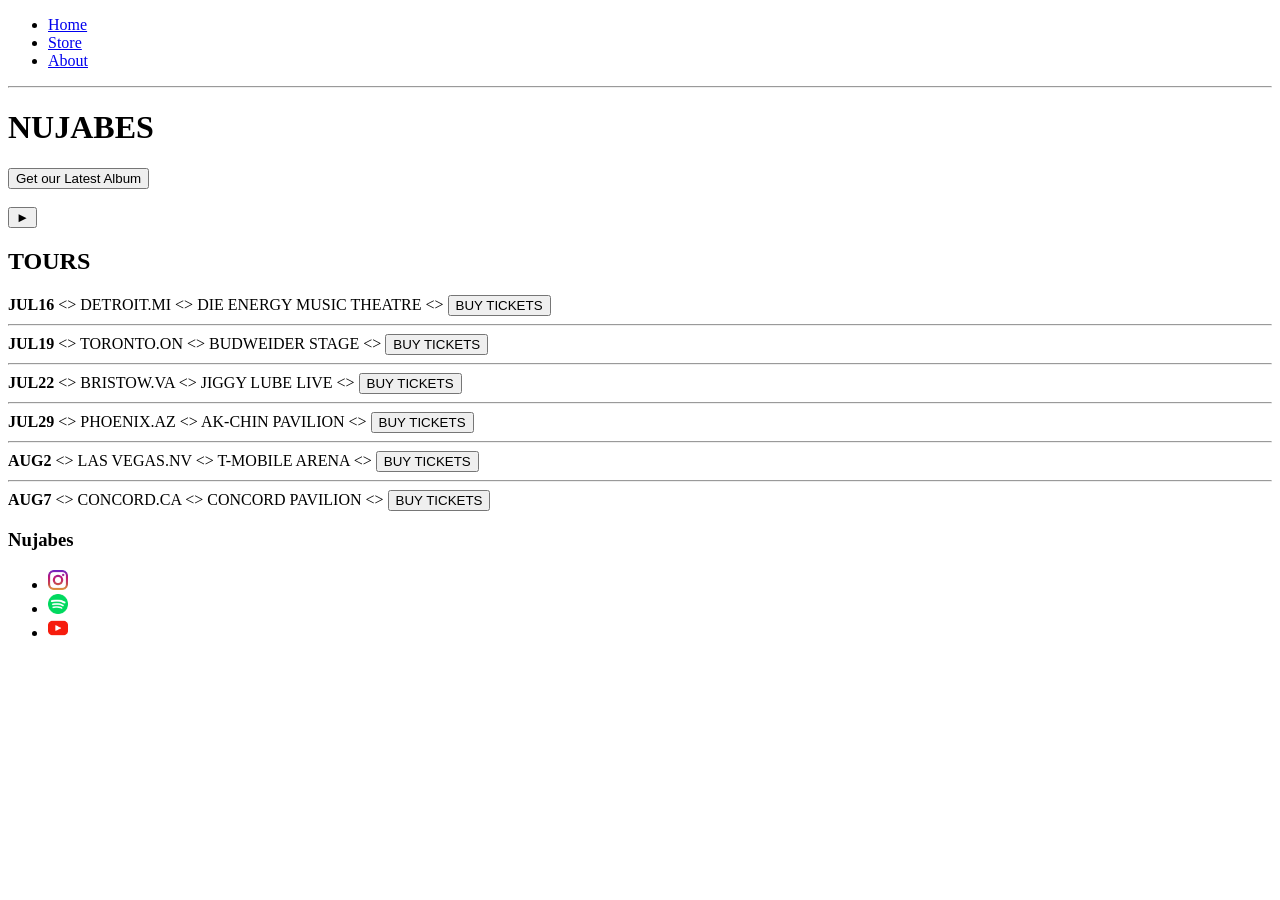
==== index.html @ f5e76d1a "basic HTML" ====
<!DOCTYPE html>
<html lang="en">
<head>
    <meta charset="UTF-8">
    <meta name="viewport" content="width=device-width, initial-scale=1.0">
    <meta name="description" content="NUJABES Website">
    <title>NUJABES</title>
    <link rel="icon" type="image/x-icon" href="/images/Nujabes_logo.ico">

<body>
    <header>
        <nav>
            <ul>
                <li><a href="index.html">Home</a></li>
                <li><a href="store.html">Store</a></li>
                <li><a href="about.html">About</a></li>
            </ul>
        </nav>
        <hr>
        <h1>NUJABES</h1>
        <button type="button">Get our Latest Album</button>
        <br><br>
        <button type="button">&#9658;</button>
    </header>
    <section>
        <h2>TOURS</h2>
        <div>
            <div>
                <strong>JUL16</strong> 
                &lt;&gt;
                <span>DETROIT.MI</span>
                &lt;&gt;
                <span>DIE ENERGY MUSIC THEATRE</span>
                &lt;&gt;
                <button type="button">BUY TICKETS</button>
                <hr>
            </div>
            <div>
                <strong>JUL19</strong> 
                &lt;&gt;
                <span>TORONTO.ON</span>
                &lt;&gt;
                <span>BUDWEIDER STAGE</span>
                &lt;&gt;
                <button type="button">BUY TICKETS</button>
                <hr>
            </div>
            <div>
                <strong>JUL22</strong> 
                &lt;&gt;
                <span>BRISTOW.VA</span>
                &lt;&gt;
                <span>JIGGY LUBE LIVE</span>
                &lt;&gt;
                <button type="button">BUY TICKETS</button>
                <hr>
            </div>
            <div>
                <strong>JUL29</strong> 
                &lt;&gt;
                <span>PHOENIX.AZ</span>
                &lt;&gt;
                <span>AK-CHIN PAVILION</span>
                &lt;&gt;
                <button type="button">BUY TICKETS</button>
                <hr>
            </div>
            <div>
                <strong>AUG2</strong> 
                &lt;&gt;
                <span>LAS VEGAS.NV</span>
                &lt;&gt;
                <span>T-MOBILE ARENA</span>
                &lt;&gt;
                <button type="button">BUY TICKETS</button>
                <hr>
            </div>
            <div>
                <strong>AUG7</strong> 
                &lt;&gt;
                <span>CONCORD.CA</span>
                &lt;&gt;
                <span>CONCORD PAVILION</span>
                &lt;&gt;
                <button type="button">BUY TICKETS</button>
                
            </div>
        </div>
    </section>

    <footer>
        <h3>Nujabes</h3>
        <ul>
            <li>
                <a href="https://www.instagram.com/nujabes.official" target="_blank">
                    <img src="/images/Social Media/instagram.png" style="width: 20px;height: 20px;">
                </a>
            </li>
            <li>
                <a href="https://www.youtube.com/@Nujabes19740207"  target="_blank">
                    <img src="/images/Social Media/spotify.png" style="width: 20px;height: 20px;">
                </a>
            </li>
            <li>
                <a href="https://open.spotify.com/artist/3Rq3YOF9YG9YfCWD4D56RZ?si=zA-_gRPVTGOdoZE_CjC2cA"  target="_blank"f>
                    <img src="/images/Social Media/youtube.png" style="width: 20px;height: 20px;">
                </a>
            </li>
        </ul>
    </footer>



    </main>
</body>
</html>
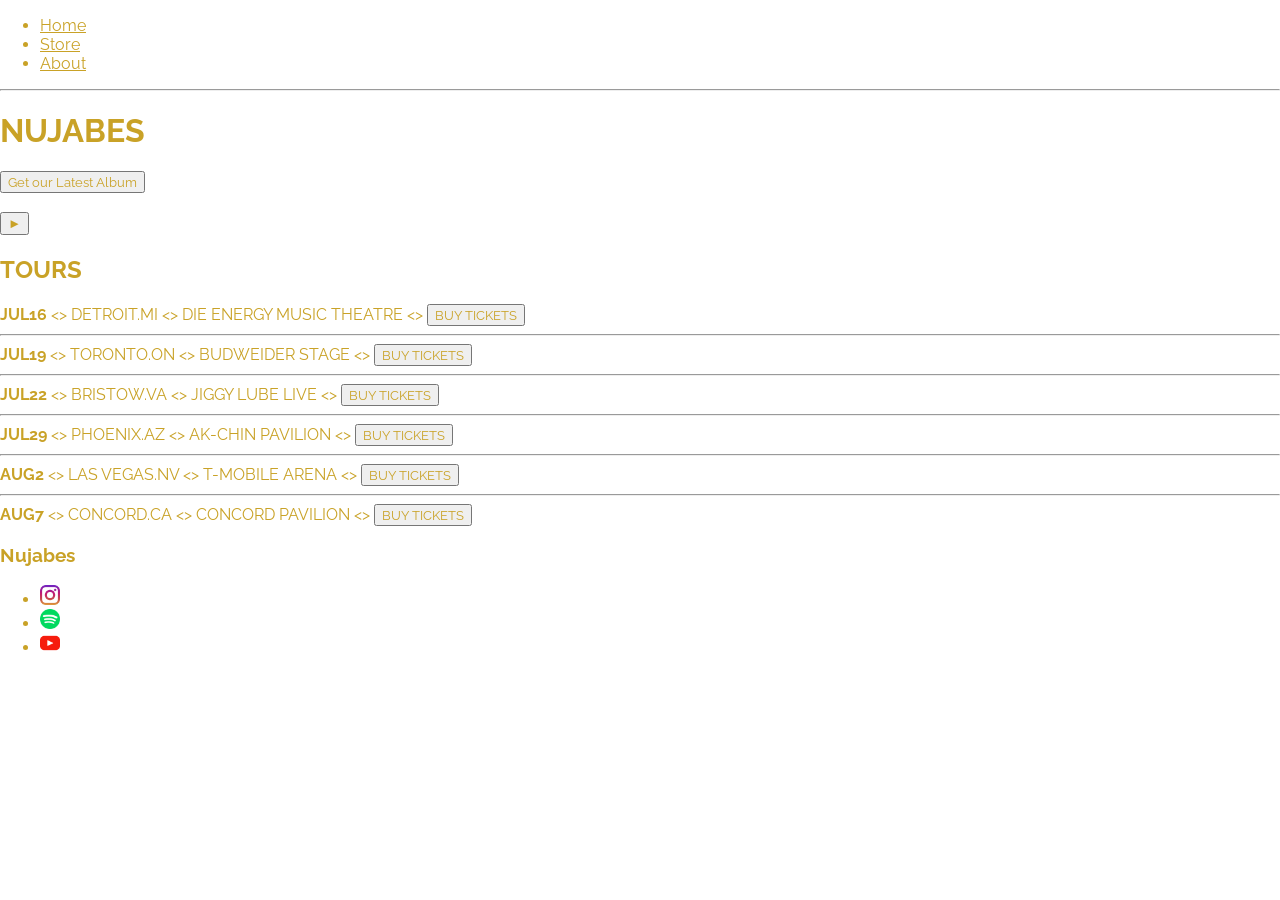
==== commit 2fd2b6f6: "basic css for the about page" ====
--- a/index.html
+++ b/index.html
@@ -6,6 +6,7 @@
     <meta name="description" content="NUJABES Website">
     <title>NUJABES</title>
     <link rel="icon" type="image/x-icon" href="/images/Nujabes_logo.ico">
+    <link rel="stylesheet" href="style.css">
 
 <body>
     <header>
--- a/style.css
+++ b/style.css
@@ -0,0 +1,120 @@
+@import url('https://fonts.googleapis.com/css2?family=Raleway:wght@400;600;700&display=swap');
+@import url('https://fonts.googleapis.com/css2?family=Metal+Mania&family=Roboto:ital,wght@0,100..900;1,100..900&display=swap');
+
+
+@font-face {
+    font-family: "anything";
+    src: url('Fonts/Booter - Zero Zero.woff2') format("woff2"),
+         url('Fonts/Booter - Zero Zero.woff') format("woff");
+    font-weight: normal;
+    font-style: normal;
+}
+
+* {
+    box-sizing: border-box;
+    font-family: Raleway;
+    color: #C9A227;
+}
+
+html, body {
+    padding:0;
+    margin:0;
+}
+
+.nav ul {
+    margin:0;
+}
+
+.nav li{
+    display: inline;
+
+}
+
+.main-nav {
+    text-align: center;
+    font-size: 1.3em;
+    border-bottom: 1px solid #3a4b4b;  /*I could use some other colors like #5E4B2C */
+    background-color: rgba(0, 0, 0, .5);
+    background-blend-mode:multiply ;
+
+}
+
+.main-nav li {
+    padding: 0em 1.5em;
+}
+
+ .nav a {
+    display: inline-block;
+    padding:10px;
+    text-decoration: none;
+    
+} 
+.nav a:hover {
+    background-color: rgba(255, 255, 255, .3);
+}
+.header {
+    background-image:url('images/header-bg.avif') ;
+    background-size: cover;
+    background-color: rgba(0, 0, 0, .3);
+    background-blend-mode: multiply;
+    padding-bottom: 50px;
+}
+
+.band-name {
+    margin: 0;
+    font-size: 4em;
+    font-family: anything;
+    font-weight: normal;
+}
+
+.band-name-large {
+    text-align: center;
+    font-size: 6em;
+}
+
+.content-section {
+    margin: 1em;
+}
+
+.container {
+    max-width: 900px;
+    margin: 0 auto;
+    padding: 0 1.5em;
+}
+
+.section-header {
+    font-family: Metal Mania;
+    font-weight: normal;
+    color: #826a1a;
+}
+
+.about-band-image {
+    float: left;
+    width: 300px;
+    margin: 15px;
+    border-radius: 50%;
+}
+
+.main-footer {
+    background-color: #826a1a;
+    margin: 0;
+    color: #3a4b4b;
+    padding: 0.3em 0.5em;
+    
+}
+
+.main-footer-container {
+    display: flex;
+    align-items: center;
+
+}
+
+.main-footer-container ul {
+    flex-grow: 1;
+    text-align: end;
+}
+
+.footer-nav {
+    padding: 0 .5em;
+}
+
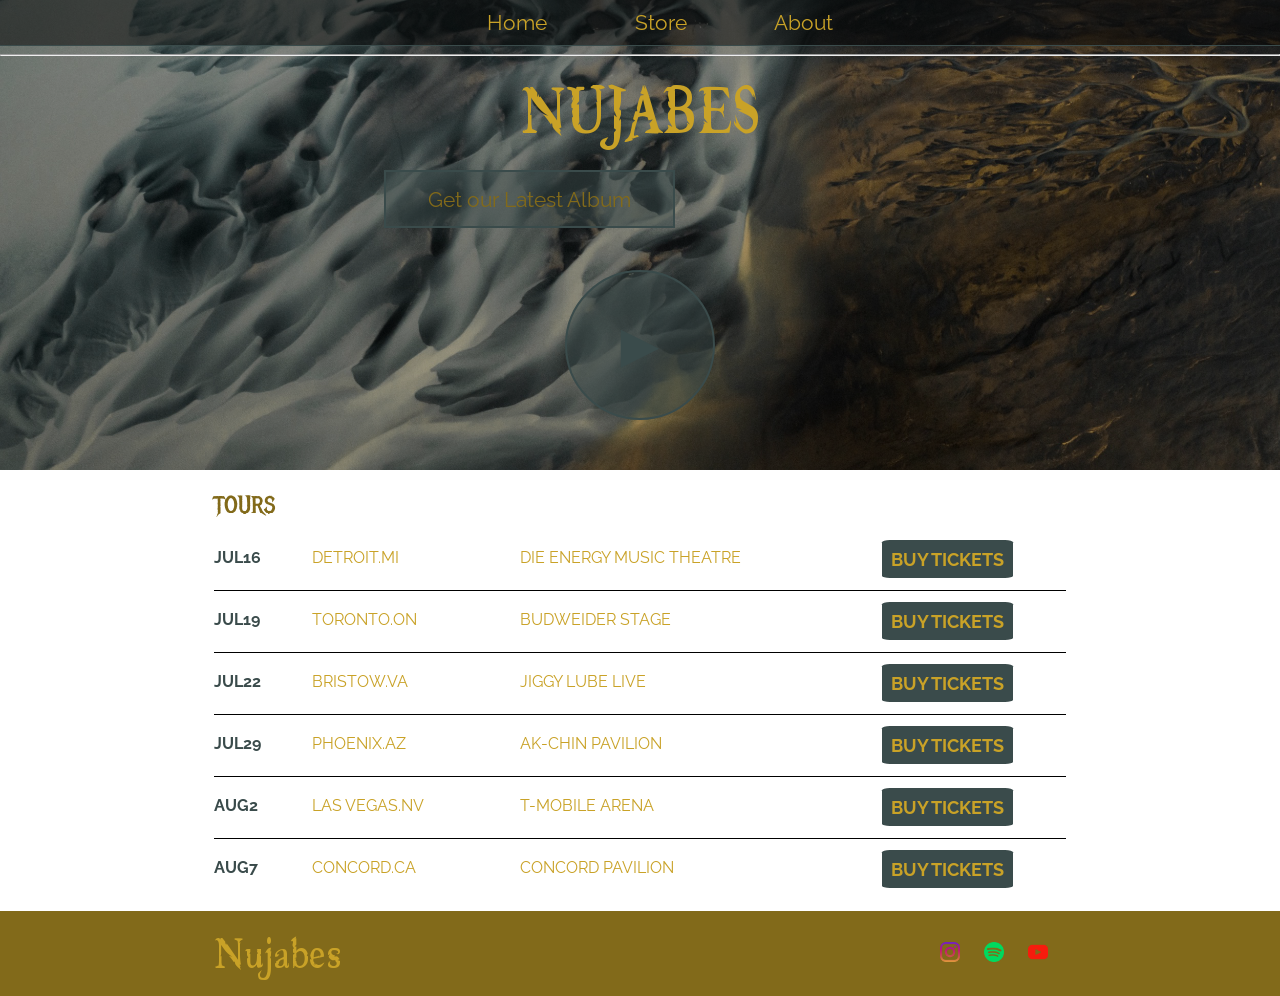
==== commit c2df3af0: "Basic css for the Home page" ====
--- a/index.html
+++ b/index.html
@@ -9,8 +9,8 @@
     <link rel="stylesheet" href="style.css">
 
 <body>
-    <header>
-        <nav>
+    <header class="header">
+        <nav class="nav main-nav">
             <ul>
                 <li><a href="index.html">Home</a></li>
                 <li><a href="store.html">Store</a></li>
@@ -18,96 +18,77 @@
             </ul>
         </nav>
         <hr>
-        <h1>NUJABES</h1>
-        <button type="button">Get our Latest Album</button>
-        <br><br>
-        <button type="button">&#9658;</button>
+        <h1 class="band-name band-name-large">NUJABES</h1>
+        <div class="container">
+        <button class="btn btn-header" type="button" >Get our Latest Album</button>
+        </div>
+        <button class="btn btn-header btn-player" type="button">&#9658;</button>
     </header>
-    <section>
-        <h2>TOURS</h2>
+    <section class="container content-section">
+        <h2 class="section-header">TOURS</h2>
         <div>
-            <div>
-                <strong>JUL16</strong> 
-                &lt;&gt;
-                <span>DETROIT.MI</span>
-                &lt;&gt;
-                <span>DIE ENERGY MUSIC THEATRE</span>
-                &lt;&gt;
-                <button type="button">BUY TICKETS</button>
-                <hr>
+            <div class="tour-row">
+                <span class="tour-item tour-date">JUL16</span>  
+                <span class="tour-item tour-city">DETROIT.MI</span>
+                <span class="tour-item tour-arena">DIE ENERGY MUSIC THEATRE</span>
+                <button class="btn tour-item tour-btn btn-primary" type="button">BUY TICKETS</button>
             </div>
-            <div>
-                <strong>JUL19</strong> 
-                &lt;&gt;
-                <span>TORONTO.ON</span>
-                &lt;&gt;
-                <span>BUDWEIDER STAGE</span>
-                &lt;&gt;
-                <button type="button">BUY TICKETS</button>
-                <hr>
+            <div class="tour-row">
+                <span class="tour-item tour-date">JUL19</span> 
+                <span class="tour-item tour-city">TORONTO.ON</span>
+                <span class="tour-item tour-arena">BUDWEIDER STAGE</span>
+                <button class="btn tour-item tour-btn btn-primary" type="button">BUY TICKETS</button>
             </div>
-            <div>
-                <strong>JUL22</strong> 
-                &lt;&gt;
-                <span>BRISTOW.VA</span>
-                &lt;&gt;
-                <span>JIGGY LUBE LIVE</span>
-                &lt;&gt;
-                <button type="button">BUY TICKETS</button>
-                <hr>
+            <div class="tour-row">
+                <span class="tour-item tour-date">JUL22</span> 
+                <span class="tour-item tour-city">BRISTOW.VA</span>
+                <span class="tour-item tour-arena">JIGGY LUBE LIVE</span>
+                <button class="btn tour-item tour-btn btn-primary" type="button">BUY TICKETS</button>
             </div>
-            <div>
-                <strong>JUL29</strong> 
-                &lt;&gt;
-                <span>PHOENIX.AZ</span>
-                &lt;&gt;
-                <span>AK-CHIN PAVILION</span>
-                &lt;&gt;
-                <button type="button">BUY TICKETS</button>
-                <hr>
+            <div class="tour-row">
+                <span class="tour-item tour-date">JUL29</span> 
+                <span class="tour-item tour-city">PHOENIX.AZ</span>
+                <span class="tour-item tour-arena">AK-CHIN PAVILION</span>
+                <button class="btn tour-item tour-btn btn-primary" type="button">BUY TICKETS</button>
             </div>
-            <div>
-                <strong>AUG2</strong> 
-                &lt;&gt;
-                <span>LAS VEGAS.NV</span>
-                &lt;&gt;
-                <span>T-MOBILE ARENA</span>
-                &lt;&gt;
-                <button type="button">BUY TICKETS</button>
-                <hr>
+            <div class="tour-row">
+                <span class="tour-item tour-date">AUG2</span> 
+                <span class="tour-item tour-city">LAS VEGAS.NV</span>
+                <span class="tour-item tour-arena">T-MOBILE ARENA</span>
+                <button class="btn tour-item tour-btn btn-primary" type="button">BUY TICKETS</button>
             </div>
-            <div>
-                <strong>AUG7</strong> 
-                &lt;&gt;
-                <span>CONCORD.CA</span>
-                &lt;&gt;
-                <span>CONCORD PAVILION</span>
-                &lt;&gt;
-                <button type="button">BUY TICKETS</button>
+            <div class="tour-row">
+                <span class="tour-item tour-date">AUG7</span> 
+                <span class="tour-item tour-city">CONCORD.CA</span>
+                <span class="tour-item tour-arena">CONCORD PAVILION</span>
+                <button class="btn tour-item tour-btn btn-primary" type="button">BUY TICKETS</button>
                 
             </div>
         </div>
     </section>
 
-    <footer>
-        <h3>Nujabes</h3>
-        <ul>
-            <li>
-                <a href="https://www.instagram.com/nujabes.official" target="_blank">
-                    <img src="/images/Social Media/instagram.png" style="width: 20px;height: 20px;">
-                </a>
-            </li>
-            <li>
-                <a href="https://www.youtube.com/@Nujabes19740207"  target="_blank">
-                    <img src="/images/Social Media/spotify.png" style="width: 20px;height: 20px;">
-                </a>
-            </li>
-            <li>
-                <a href="https://open.spotify.com/artist/3Rq3YOF9YG9YfCWD4D56RZ?si=zA-_gRPVTGOdoZE_CjC2cA"  target="_blank"f>
-                    <img src="/images/Social Media/youtube.png" style="width: 20px;height: 20px;">
-                </a>
-            </li>
-        </ul>
+    <footer class="main-footer">
+        <div class="container main-footer-container">
+            
+            <h3 class="band-name band-name-footer">Nujabes</h3>
+            <ul class="nav footer-nav">
+                <li>
+                    <a href="https://www.instagram.com/nujabes.official" target="_blank">
+                        <img src="/images/Social Media/instagram.png" style="width: 20px;height: 20px;">
+                    </a>
+                </li>
+                <li>
+                    <a href="https://www.youtube.com/@Nujabes19740207"  target="_blank">
+                        <img src="/images/Social Media/spotify.png" style="width: 20px;height: 20px;">
+                    </a>
+                </li>
+                <li>
+                    <a href="https://open.spotify.com/artist/3Rq3YOF9YG9YfCWD4D56RZ?si=zA-_gRPVTGOdoZE_CjC2cA"  target="_blank"f>
+                        <img src="/images/Social Media/youtube.png" style="width: 20px;height: 20px;">
+                    </a>
+                </li>
+            </ul>
+        </div>    
     </footer>
 
 
--- a/style.css
+++ b/style.css
@@ -118,3 +118,86 @@
     padding: 0 .5em;
 }
 
+.btn {
+    text-align: center;
+    vertical-align: middle;
+    padding:0.7em;
+    font-size: 1.1em;
+    cursor: pointer;
+    
+}
+
+.btn-header {
+    margin: .5em 15% 2em 20%;
+    border: 2px solid #3a4b4b;
+    background-color: #3a4b4b80;
+    color: #826a1a;
+    border-radius: 0%;
+    font-size: 1.3em;
+    padding-right: 2em;
+    padding-left: 2em;
+}
+
+.btn-header:hover {
+    background-color: #826a1a;
+    color: #3a4b4b;
+
+}
+
+.btn-player {
+    display: block;
+    margin: 0 auto;
+    padding: 0em;
+    border-radius: 50%;
+    color: #3a4b4b;
+    font-size: 4em;
+    width: 150px;
+    height: 150px;
+}
+
+.tour-row {
+    border-bottom: 1px solid black;
+    padding-bottom: 0.7em;
+    margin-bottom: 0.7em;
+}
+
+.tour-row:last-child {
+    border-bottom: none;
+}
+
+.tour-item {
+    display: inline-block;
+    padding-right: 0.5em;
+}
+
+.tour-date {
+    color:#3a4b4b;
+    font-weight: bold;
+    width: 11%;
+}
+
+.tour-city {
+    width:24%
+}
+
+.tour-arena {
+    width: 42%;
+}
+
+.tour-btn {
+    max-width: 19%;
+
+}
+
+.btn-primary {
+    padding: 0.5em;
+    background-color: #3a4b4b;
+    border: none;
+    border-radius: 6%;
+    font-weight: bold;
+}
+
+.btn-primary:hover {
+    color:#3a4b4b;
+    background-color: #826a1a;
+}
